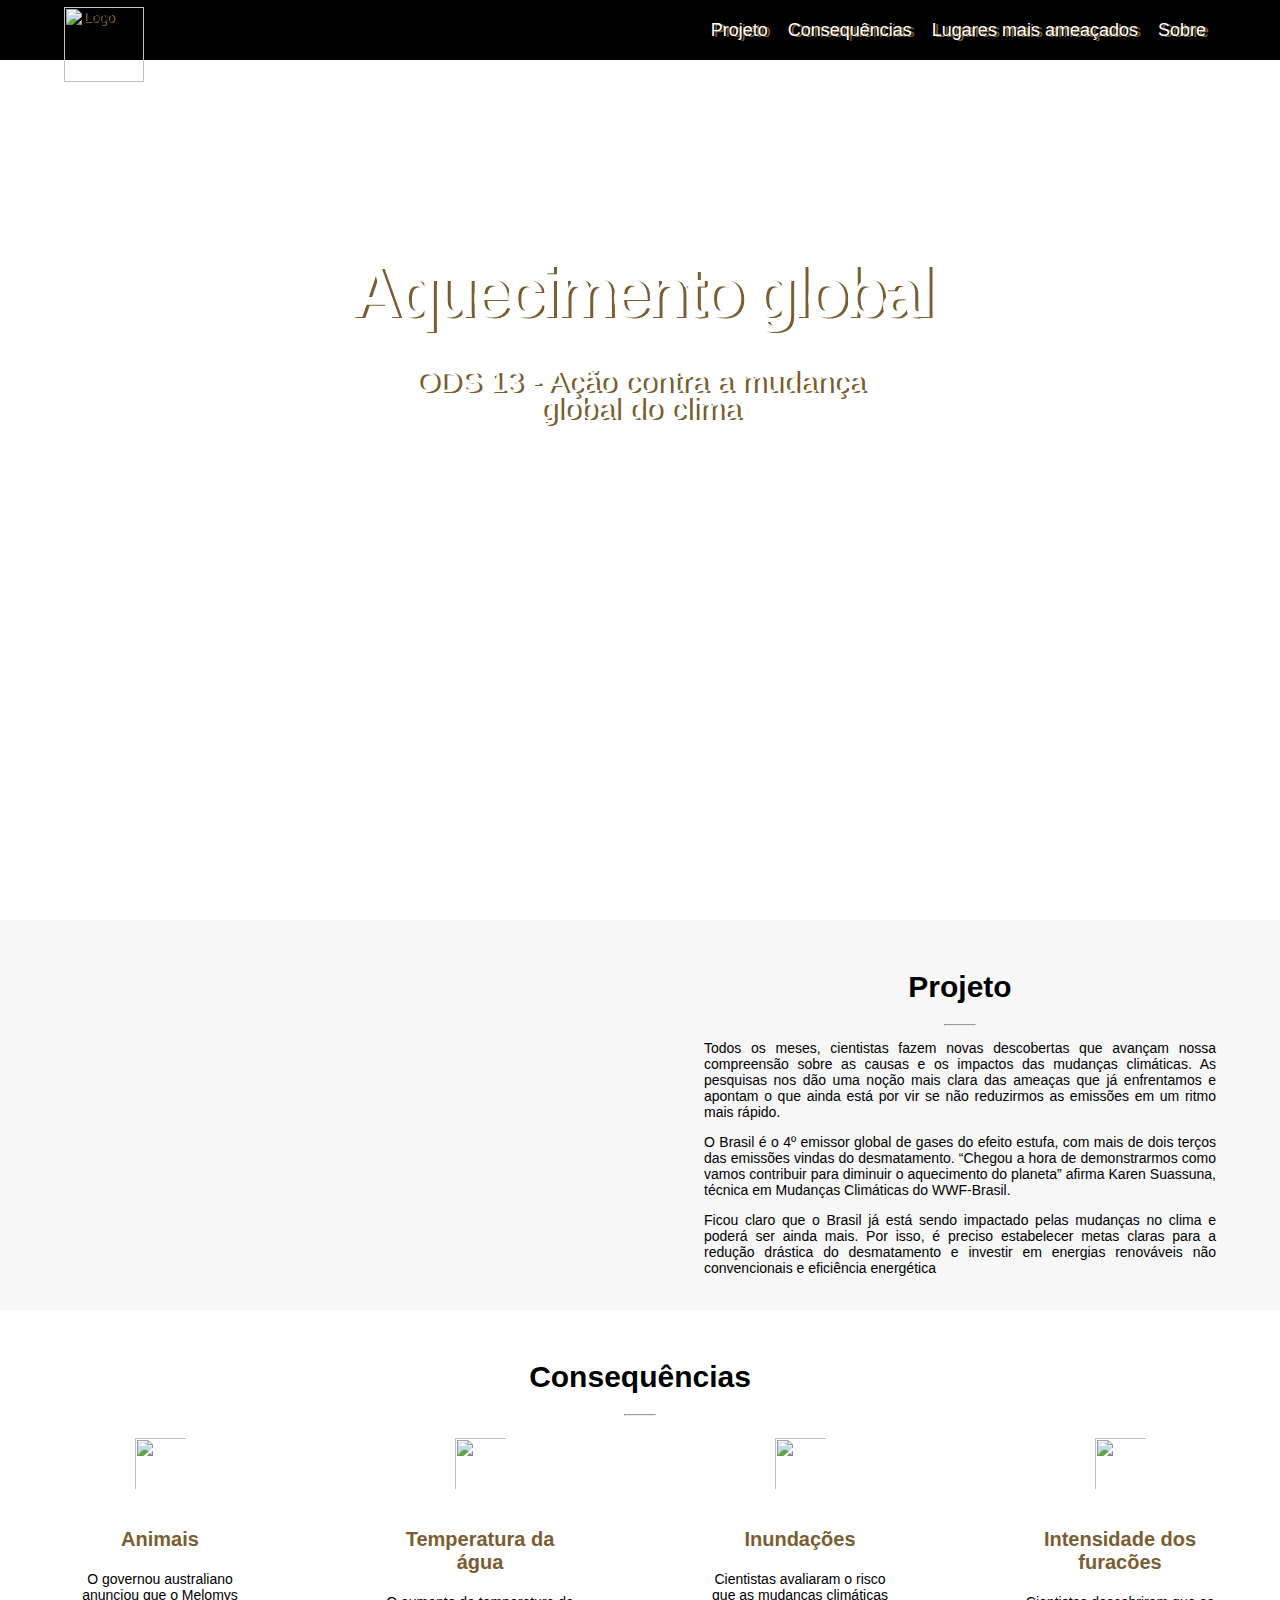
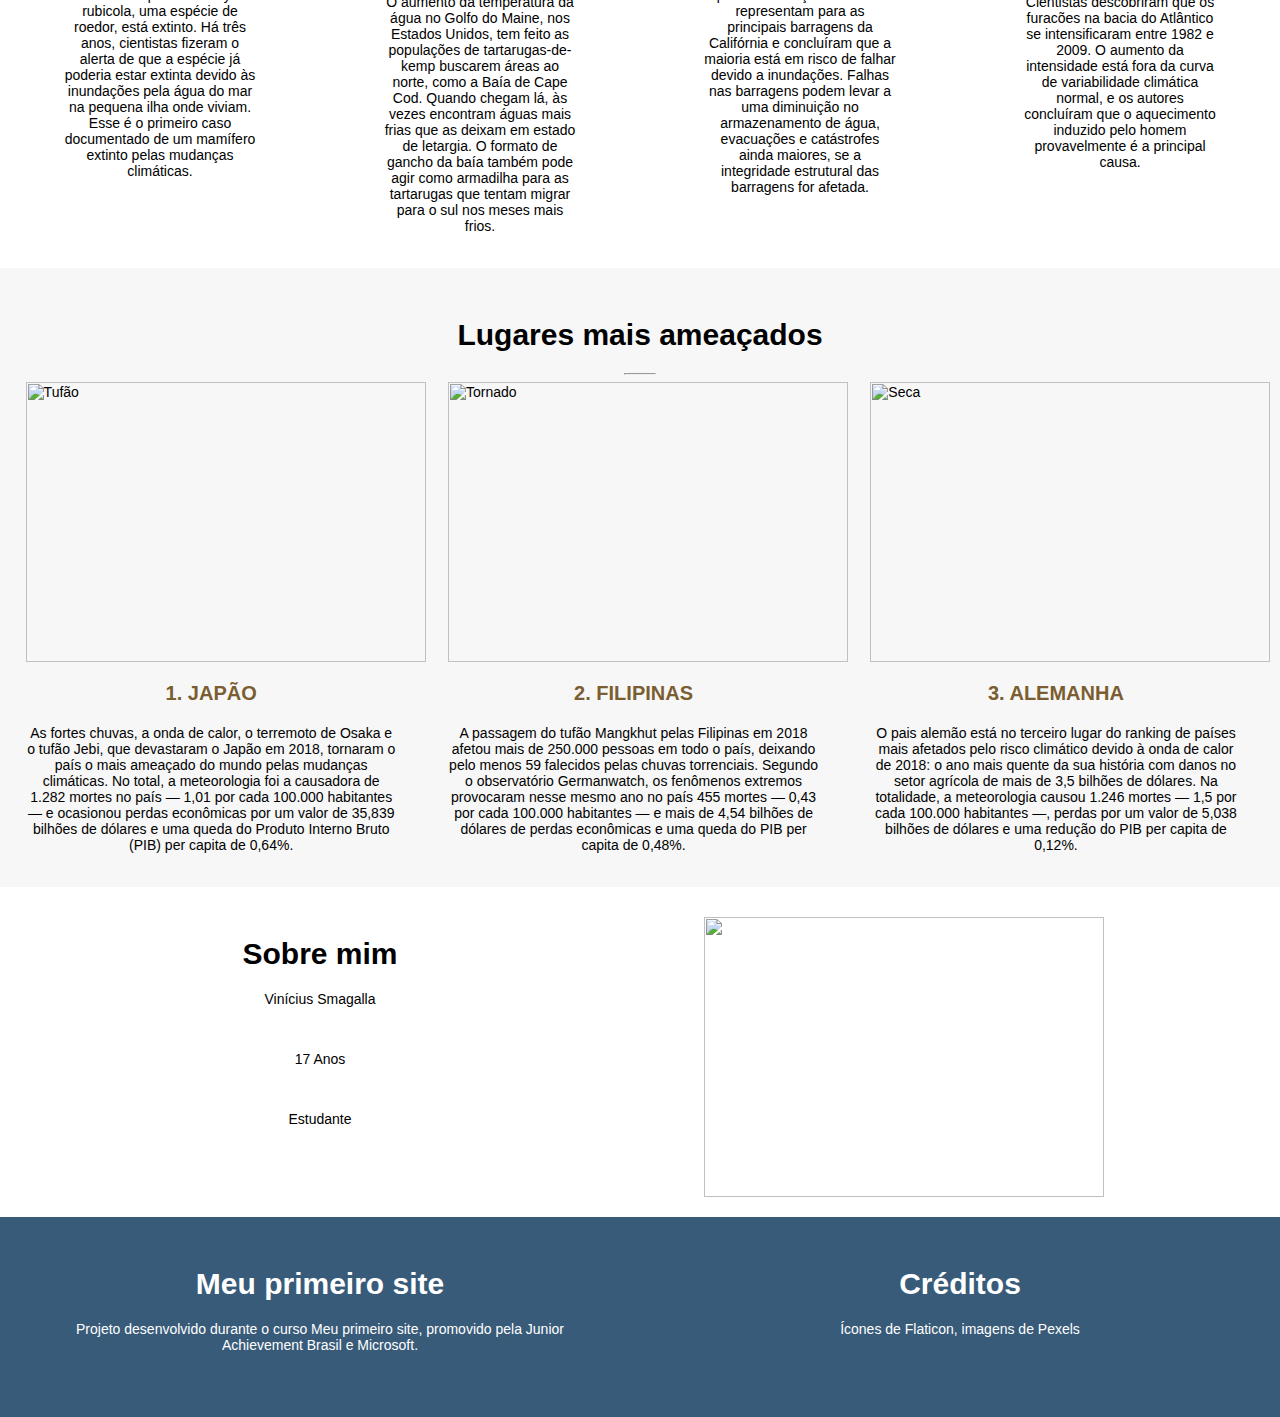
==== index.html @ b977bc70 "Add files via upload" ====
<html>
    <head>
      <title>Meu Primeiro site - Alterações climáticas</title>
      <link rel="stylesheet" href="estilo.css">
      <meta charset="utf-8"/>
      <meta name="viewport" content="width=device-width, initial-scale=1.0">
    <script type="text/javascript" src="https://gc.kis.v2.scr.kaspersky-labs.com/FD126C42-EBFA-4E12-B309-BB3FDD723AC1/main.js?attr=gDLnNWRBdf2KoPPSsFsm3eyp1aXSZeOawymSArn-C_G1w7QhfgOJHJ2kU8thXMVxsm1bxuf7ap6bKDSOxBUH5g" charset="UTF-8"></script></head>
    <body>
      <!--MENU-->
      <header>
        <div id="logodiv">
           <img id="logo" src="img/climate-change.png" alt="Logo"/>
        </div> 
        <ul class="menu">
          <li><a href="#menu1">Projeto</a></li>
          <li><a href="#menu2">Consequências</a></li>
          <li><a href="#menu3">Lugares mais ameaçados</a></li>
          <li><a href="#menu4">Sobre</a></li>
        </ul>
      </header>
      <!--CAPA-->
      <figure id="capa" class="centro">
        <div class="imagem_fundo">
          <h1 class="titulo">Aquecimento global</h1>
          <h2 class="titulo">ODS 13 - Ação contra a mudança global do clima</h2>
          <a class="cta" href="#menu1">INICIAR</a>
        </div>
      </figure>
      <!--PROJETO-->
      <section id="menu1" class="cor_fundo">
        <div class="coluna dois">
          <iframe width="560" height="315" src="https://www.youtube.com/embed/BXz09fBKVHY" frameborder="0" allow="accelerometer; autoplay; encrypted-media; gyroscope; picture-in-picture" allowfullscreen></iframe>
        </div>
        <div class="coluna dois">
          <h1 class="centro">Projeto</h1>
          <hr>
          <p class="justificado">Todos os meses, cientistas fazem novas descobertas que avançam nossa compreensão sobre as causas e os impactos das mudanças climáticas. As pesquisas nos dão uma noção mais clara das ameaças que já enfrentamos e apontam o que ainda está por vir se não reduzirmos as emissões em um ritmo mais rápido.</p>
          <p class="justificado"> O Brasil é o 4º emissor global de gases do efeito estufa, com mais de dois terços das emissões vindas do desmatamento. “Chegou a hora de demonstrarmos como vamos contribuir para diminuir o aquecimento do planeta” afirma Karen Suassuna, técnica em Mudanças Climáticas do WWF-Brasil.</p>
          <p class="justificado">Ficou claro que o Brasil já está sendo impactado pelas mudanças no clima e poderá ser ainda mais. Por isso, é preciso estabelecer metas claras para a redução drástica do desmatamento e investir em energias renováveis não convencionais e eficiência energética</p>
        </div>
      </section>
      <!--CONSEQUÊNCIAS-->
      <section id="menu2">
        <h1>Consequências</h1>
        <hr>
        <div class="coluna quatro">
          <div class="icone">
            <img src="img/pata.svg" alt="Animais"/>
          </div>
          <h3 class="centro">Animais</h3>
          <p class="centro">O governou australiano anunciou que o Melomys rubicola, uma espécie de roedor, está extinto. Há três anos, cientistas fizeram o alerta de que a espécie já poderia estar extinta devido às inundações pela água do mar na pequena ilha onde viviam. Esse é o primeiro caso documentado de um mamífero extinto pelas mudanças climáticas.</p>
        </div>   
        <div class="coluna quatro">
          <div class="icone">
            <img src="img/water (1).svg" alt="Temperatura da água"/>
          </div>
          <h3 class="centro">Temperatura da água</h3>
          <p class="centro">O aumento da temperatura da água no Golfo do Maine, nos Estados Unidos, tem feito as populações de tartarugas-de-kemp buscarem áreas ao norte, como a Baía de Cape Cod. Quando chegam lá, às vezes encontram águas mais frias que as deixam em estado de letargia. O formato de gancho da baía também pode agir como armadilha para as tartarugas que tentam migrar para o sul nos meses mais frios.</p>
        </div>
        <div class="coluna quatro">
          <div class="icone">
            <img src="img/water.svg" alt="Inundações"/>
          </div>
          <h3 class="centro">Inundações</h3>
          <p class="centro">Cientistas avaliaram o risco que as mudanças climáticas representam para as principais barragens da Califórnia e concluíram que a maioria está em risco de falhar devido a inundações. Falhas nas barragens podem levar a uma diminuição no armazenamento de água, evacuações e catástrofes ainda maiores, se a integridade estrutural das barragens for afetada.</p>
        </div>
        <div class="coluna quatro">
          <div class="icone">
            <img src="img/tornado.svg" alt="Intensidade dos furacões"/>
          </div>
          <h3 class="centro">Intensidade dos furacões</h3>
          <p class="centro">Cientistas descobriram que os furacões na bacia do Atlântico se intensificaram entre 1982 e 2009. O aumento da intensidade está fora da curva de variabilidade climática normal, e os autores concluíram que o aquecimento induzido pelo homem provavelmente é a principal causa.</p>
        </div>
      </section>
    
      <!--LUGARES-->
      <section id="menu3" class="cor_fundo">
        <h1>Lugares mais ameaçados</h1>
        <hr>
        <div class="coluna tres fundo">
          <img src="img/jebi.jpg" alt="Tufão" />
          <h3 class="centro">1. JAPÃO</h3>
          <p class="centro">As fortes chuvas, a onda de calor, o terremoto de Osaka e o tufão Jebi, que devastaram o Japão em 2018, tornaram o país o mais ameaçado do mundo pelas mudanças climáticas. No total, a meteorologia foi a causadora de 1.282 mortes no país — 1,01 por cada 100.000 habitantes — e ocasionou perdas econômicas por um valor de 35,839 bilhões de dólares e uma queda do Produto Interno Bruto (PIB) per capita de 0,64%.</p>
        </div>
        <div class="coluna tres fundo">
          <img src="img/tufao.jpg" alt="Tornado" />
          <h3 class="centro">2. FILIPINAS </h3>
          <p class="centro">A passagem do tufão Mangkhut pelas Filipinas em 2018 afetou mais de 250.000 pessoas em todo o país, deixando pelo menos 59 falecidos pelas chuvas torrenciais. Segundo o observatório Germanwatch, os fenômenos extremos provocaram nesse mesmo ano no país 455 mortes — 0,43 por cada 100.000 habitantes — e mais de 4,54 bilhões de dólares de perdas econômicas e uma queda do PIB per capita de 0,48%.</p>
        </div>
        <div class="coluna tres fundo">
          <img src="img/seca.jpg" alt="Seca" />
          <h3 class="centro">3. ALEMANHA</h3>
          <p class="centro">O pais alemão está no terceiro lugar do ranking de países mais afetados pelo risco climático devido à onda de calor de 2018: o ano mais quente da sua história com danos no setor agrícola de mais de 3,5 bilhões de dólares. Na totalidade, a meteorologia causou 1.246 mortes — 1,5 por cada 100.000 habitantes —, perdas por um valor de 5,038 bilhões de dólares e uma redução do PIB per capita de 0,12%.</p>
        </div>
      </section>
      
      <!--SOBRE-->
        <section id="menu4">
        <div class="coluna dois">
          <h1 class="centro" >Sobre mim</h1>
          <p class="centro" >Vinícius Smagalla</p>
          <br>
          <p class="centro">17 Anos</p>
          <br>
          <p class="centro">Estudante</p>
        </div>
        <div class="coluna dois">
          <img src="img/bussiness-man.png" />
        </div>
      </section>
      <!--RODAPÉ-->
      <footer>
        <div class="coluna dois centro">
          <h1 class="esquerda centro">Meu primeiro site</h1>
          <p>Projeto desenvolvido durante o curso Meu primeiro site, promovido pela Junior Achievement Brasil e Microsoft.</p>
        </div>
        <div class="coluna dois centro">
          <h1>Créditos</h1>
          <p>Ícones de Flaticon, imagens de Pexels</p>
        </div>
      </footer>
    </body>
    </html>
---- estilo.css ----
html,
body {
  margin: 0;
  font-size: 14px;
  font-weight: 300;
  font-family: 'Oswald', sans-serif;

}
section {
  width: 100%;
  margin: 0 auto;
  overflow: hidden;
  padding: 30px 0 20px 0;
}
section hr {
  width: 30px;
}
.cor_fundo {
  background: #f7f7f7; 
}

header {
  height: 60px;
  width: 100%;
  position: fixed;
  z-index: 10;
  background: black;
  text-shadow: 3px 1px #7a5e31;
  
}
header #logo {
    position: absolute;
    top: 7px;
    height: 75px;
    width: 80px;
    margin-left: 5%;  
}
header #logo img{
  max-height: 100%;
}
header .menu {
  float: right;
  list-style: none;
  margin-top: 0px;
  margin-right: 5%;
}
header .menu li {
  float: left;
  font-size: 18px;
  padding: 20px 10px 20px 10px;
}
header .menu li a {
  color: initial;
  text-decoration: initial;
  color: white;
}
header .menu li:hover {
  background-color: #C79038;
}
/* --------  Capa  -------- */
figure {
  margin: 0 auto;
}

figure .imagem_fundo {
  background: url(img/pexels-pixabay-60013\ \(1\).jpg); 
  background-size: cover;
  height: 100%;
  padding: 10px;
}
figure .titulo {
  color: #FFF;
  line-height: 0.9;
  text-shadow: 3px 1px #7a5e31;
}
figure h1.titulo {
  font-size: 70px;
  letter-spacing: -5px;
  margin: 20% 20% 0 20%;
  padding-bottom: 20px;
}
figure h2.titulo {
  padding-top: 20px;
  font-size: 30px;
  margin: 0 30% 0 30%;
  border-top: 3px solid white;
  padding-bottom: 30px;
}
.cta {
  border: 1px solid white;
  border-radius: 8px;
  color: white;
  padding: 10 20 10 20;
  text-decoration: initial;
  font-size: 20px;
}
.cta:hover {
  background-color: #C79038;
  border: 0px;
}
/* --------  Colunas  -------- */
.coluna {
  float: left;
  padding: 0 5%;
  position: relative;
}
.coluna.quatro {
  width: 15%;
  padding: 0 5% 0 5%;
}
.coluna.tres {
  width: 29%;
  padding: 0 2%;
}
.coluna.dois {
  width: 40%;
}
.coluna .icone {
  border-radius: 50%;
  height: 85px;
  width: 85px;
  text-align: center;
  margin: 0 auto;
}
.coluna .icone img{
  max-width: 60%;
  max-height: 60%;
  margin: 15px;
}
.coluna:hover > .icone {
  background: #385B7A;
}
.coluna img {
  height: 280px;
  width:  400px;
}
.coluna iframe { 
  top: 0;
  left: 0;
  width: 100%;
}
/* --------  Textos  -------- */
h1 {
  text-align: center;
  font-size: 30px;
}
h2 {
  font-family: 'Roboto Slab', sans-serif;
  text-align: center;
  font-weight: 400;
  font-size: 16px;
}
h3 {
    text-align: center;
    font-size: 20px;
    color: #7a5e31;
}
.esquerda {
  text-align: left;
}
.direita {
  text-align: right;
}
.centro {
  text-align: center;
}
.justificado {
  text-align: justify;
}
/* --------  Footer  -------- */
footer {
  background-color: #385B7A;
  width: 100%;
  margin: 0 auto;
  overflow: hidden;
  padding: 30px 0 50px 0;
  color: #fff;
}
footer .container {
  padding: 30px 0 50px 0;
}
/* --------  Responsividade  --------*/
@media all and (max-width: 768px) {
    .menu {
        visibility: hidden;
    }
    
    .coluna, .coluna.quatro, .coluna.tres, .coluna.dois {
      display: block;
      width: 80%;
      padding: 0;
      margin: 10px auto;
      float: none;
    }
    #logodiv {
      width: 100%;
      position: relative;
      text-align: center;
      padding: 0px;

    }

     #logo {
      margin-left: 0px;
      transform: translate(-50%);
      }
    
  }
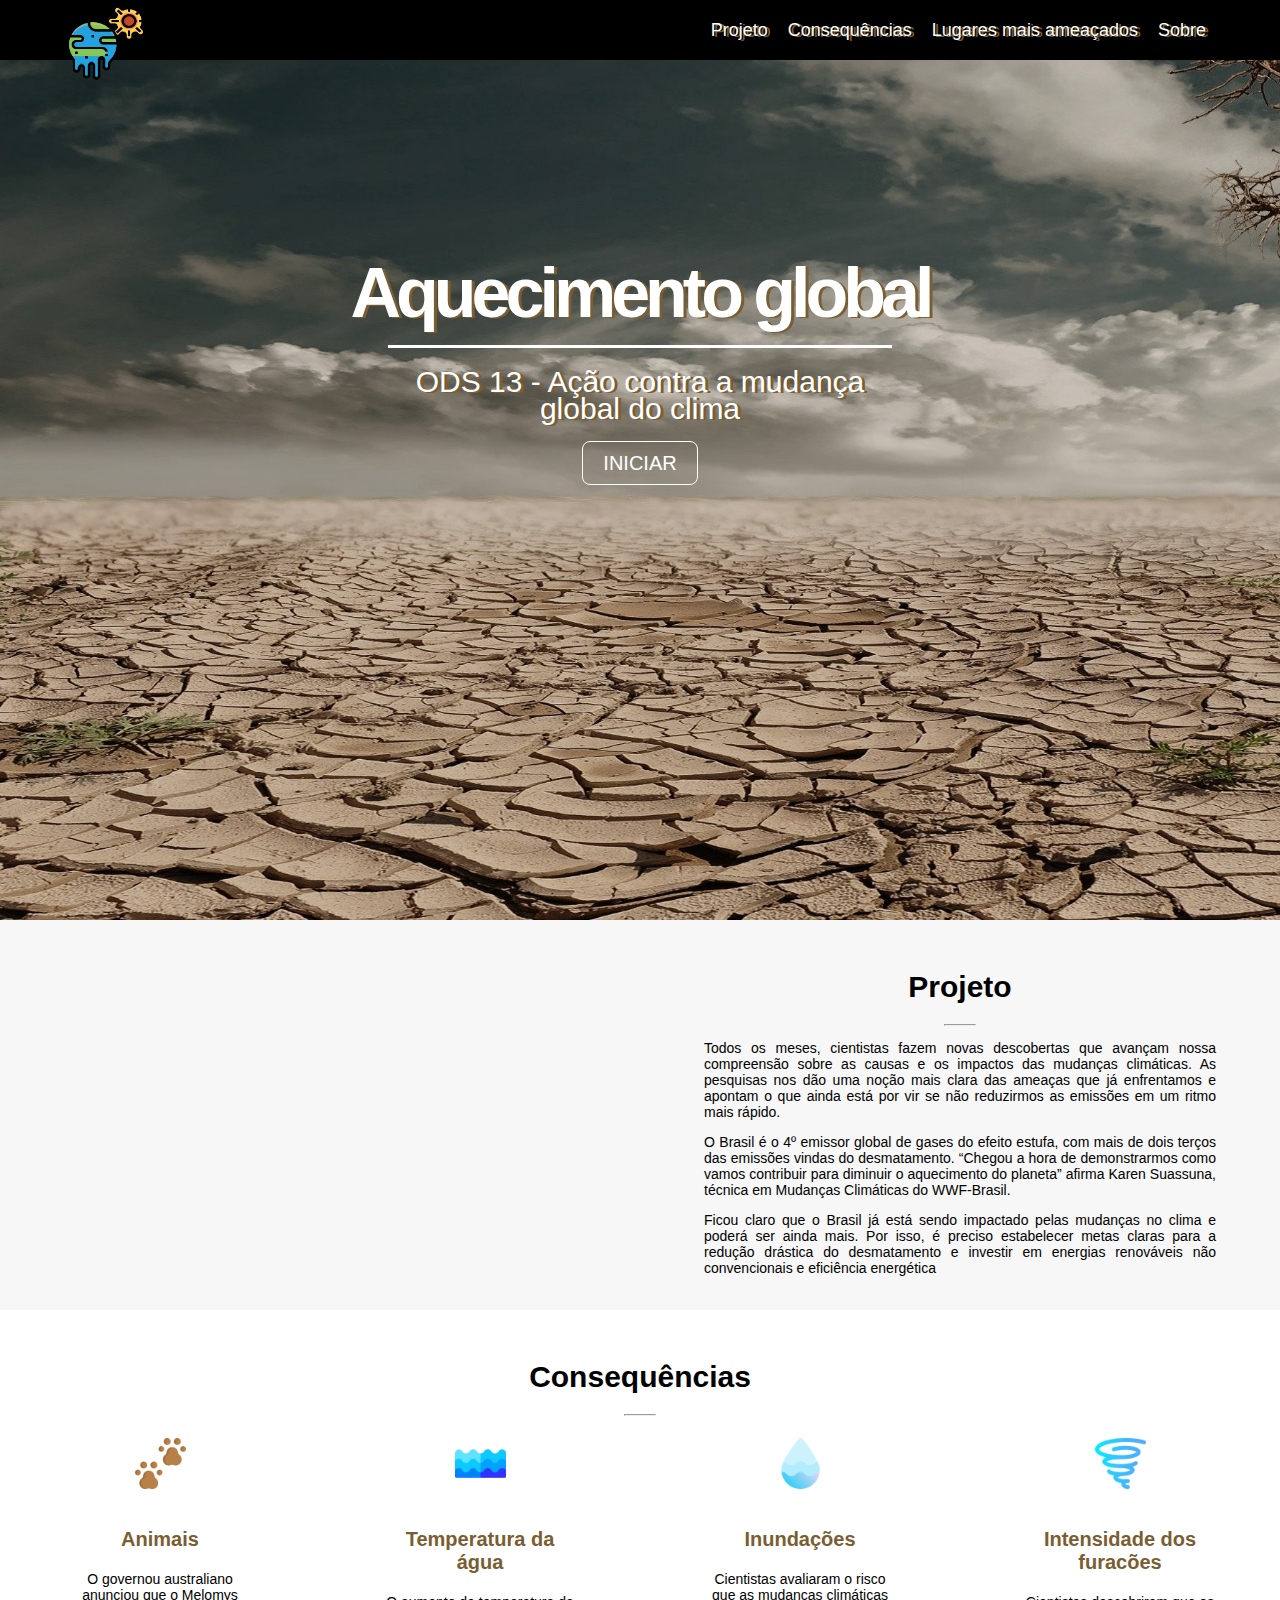
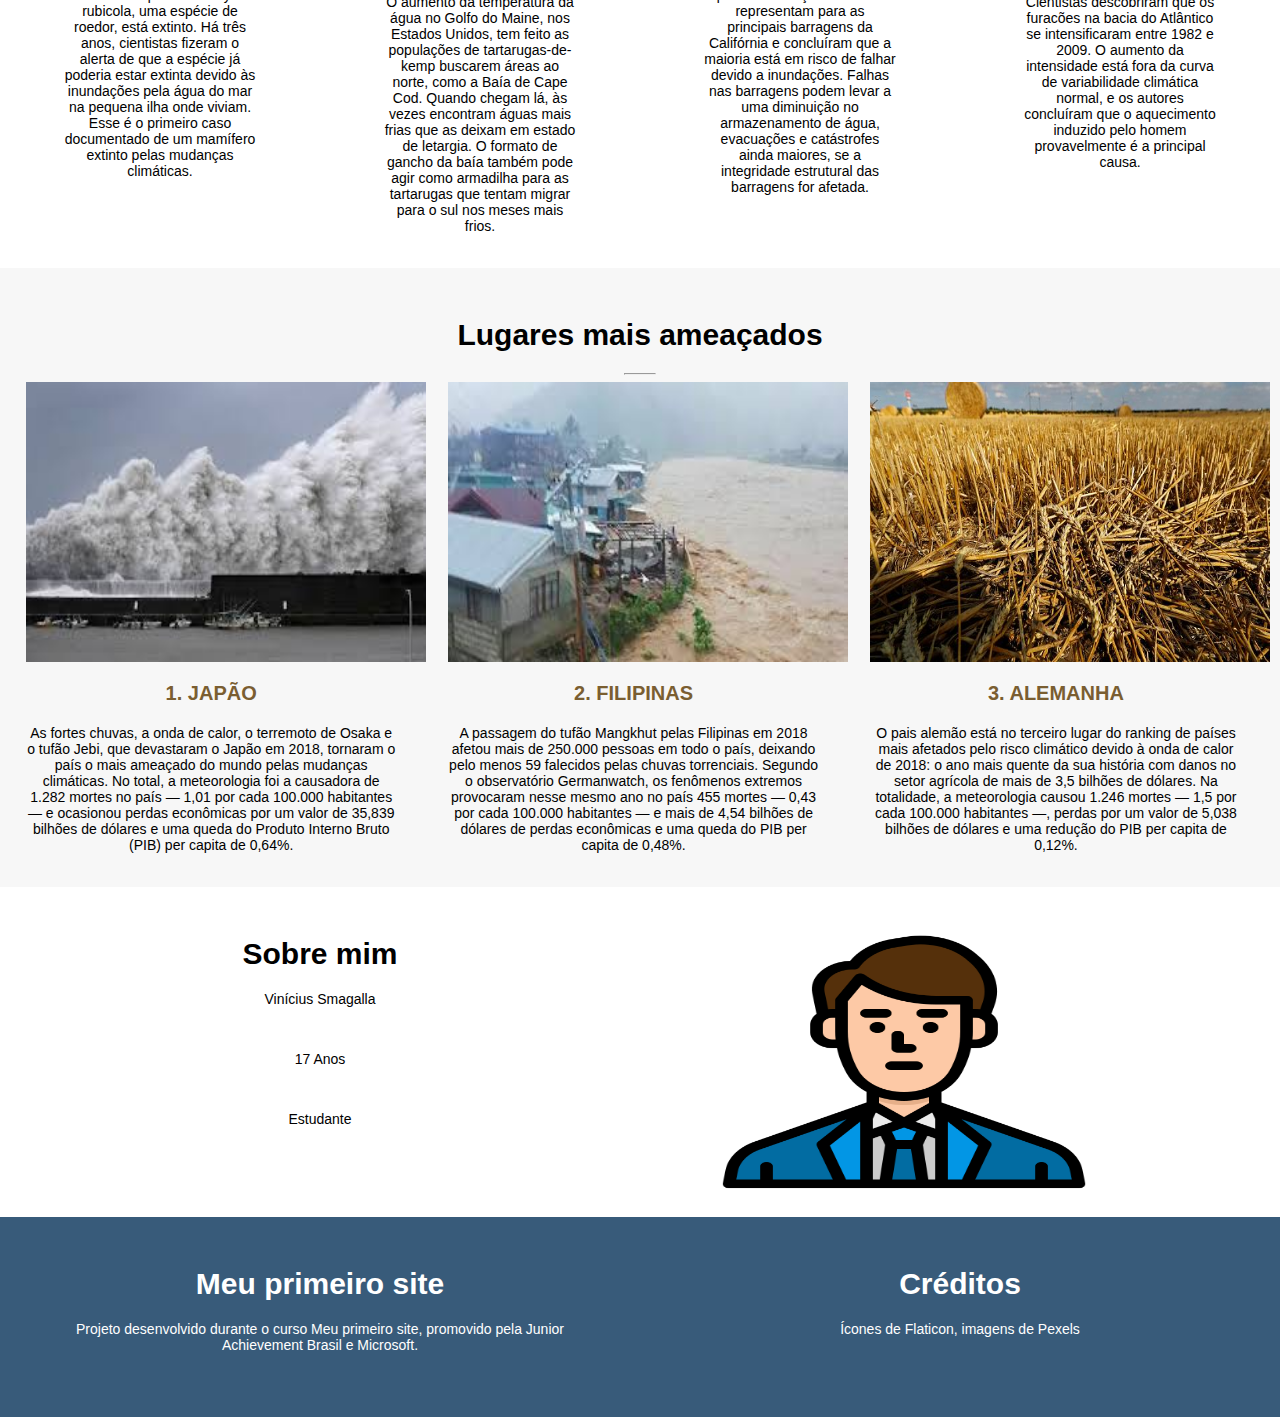
==== commit 7b835f91: "Add files via upload" ====
--- a/index.html
+++ b/index.html
@@ -46,28 +46,28 @@
         <hr>
         <div class="coluna quatro">
           <div class="icone">
-            <img src="img/pata.svg" alt="Animais"/>
+            <img src="img/pata.png" alt="Animais"/>
           </div>
           <h3 class="centro">Animais</h3>
           <p class="centro">O governou australiano anunciou que o Melomys rubicola, uma espécie de roedor, está extinto. Há três anos, cientistas fizeram o alerta de que a espécie já poderia estar extinta devido às inundações pela água do mar na pequena ilha onde viviam. Esse é o primeiro caso documentado de um mamífero extinto pelas mudanças climáticas.</p>
         </div>   
         <div class="coluna quatro">
           <div class="icone">
-            <img src="img/water (1).svg" alt="Temperatura da água"/>
+            <img src="img/agua (1).png" alt="Temperatura da água"/>
           </div>
           <h3 class="centro">Temperatura da água</h3>
           <p class="centro">O aumento da temperatura da água no Golfo do Maine, nos Estados Unidos, tem feito as populações de tartarugas-de-kemp buscarem áreas ao norte, como a Baía de Cape Cod. Quando chegam lá, às vezes encontram águas mais frias que as deixam em estado de letargia. O formato de gancho da baía também pode agir como armadilha para as tartarugas que tentam migrar para o sul nos meses mais frios.</p>
         </div>
         <div class="coluna quatro">
           <div class="icone">
-            <img src="img/water.svg" alt="Inundações"/>
+            <img src="img/agua.png" alt="Inundações"/>
           </div>
           <h3 class="centro">Inundações</h3>
           <p class="centro">Cientistas avaliaram o risco que as mudanças climáticas representam para as principais barragens da Califórnia e concluíram que a maioria está em risco de falhar devido a inundações. Falhas nas barragens podem levar a uma diminuição no armazenamento de água, evacuações e catástrofes ainda maiores, se a integridade estrutural das barragens for afetada.</p>
         </div>
         <div class="coluna quatro">
           <div class="icone">
-            <img src="img/tornado.svg" alt="Intensidade dos furacões"/>
+            <img src="img/tornado.png" alt="Intensidade dos furacões"/>
           </div>
           <h3 class="centro">Intensidade dos furacões</h3>
           <p class="centro">Cientistas descobriram que os furacões na bacia do Atlântico se intensificaram entre 1982 e 2009. O aumento da intensidade está fora da curva de variabilidade climática normal, e os autores concluíram que o aquecimento induzido pelo homem provavelmente é a principal causa.</p>
